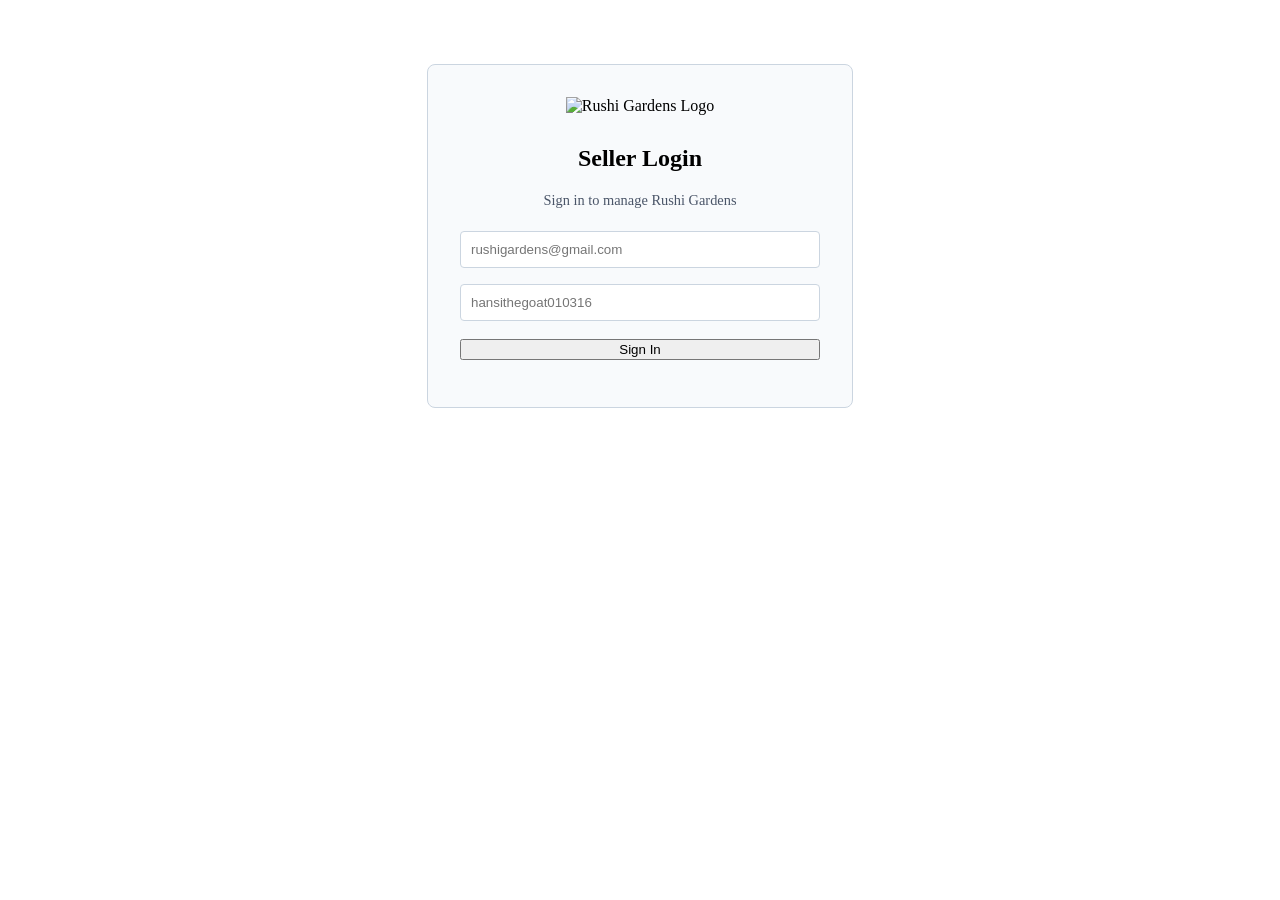
==== admin.html @ b96b64f6 "Change placeholders in admin login form Updated placeholder values for admin email and password fiel" ====
<!DOCTYPE html>
<html lang="en">
<head>
  <meta charset="UTF-8">
  <meta name="viewport" content="width=device-width, initial-scale=1.0">
  <title>Rushi Gardens - Admin Dashboard</title>
  <link rel="icon" type="image/png" href="logo.png">
  <link rel="stylesheet" href="style.css">
  <style>
    /* Login Screen Styling */
    .login-box {
      max-width: 360px;
      margin: 4rem auto;
      padding: 2rem;
      border: 1px solid #cbd5e0;
      border-radius: 8px;
      background: #f8fafc;
      text-align: center;
    }
    .login-box input {
      width: 100%;
      padding: 10px;
      margin: 8px 0;
      border: 1px solid #cbd5e0;
      border-radius: 4px;
      box-sizing: border-box;
    }
    .login-box button {
      width: 100%;
      margin-top: 10px;
    }
    .error-msg {
      color: #e53e3e;
      font-size: 0.9em;
      margin-top: 10px;
    }

    /* Dashboard Styling */
    .dashboard-header {
      display: flex;
      justify-content: space-between;
      align-items: center;
      margin-bottom: 1.5rem;
    }
    .logo-header {
      display: flex;
      align-items: center;
      gap: 12px;
    }
    .header-logo {
      height: 44px !important;
      width: 44px !important;
      object-fit: contain;
    }
    .btn-logout {
      background-color: #718096;
      color: white;
      border: none;
      padding: 8px 14px;
      border-radius: 4px;
      cursor: pointer;
    }
    .btn-logout:hover { background-color: #4a5568; }

    /* Tabs & Tables */
    .tab-btn { background: #e2e8f0; color: #2d3748; padding: 10px 20px; border: none; cursor: pointer; border-radius: 4px 4px 0 0; }
    .tab-btn.active { background: #2f855a; color: white; font-weight: bold; }
    .tab-content { display: none; margin-top: 20px; }
    .tab-content.active { display: block; }
    .order-card { border: 1px solid #cbd5e0; padding: 15px; margin-bottom: 15px; border-radius: 6px; background: #f8fafc; }
    
    /* Action Buttons */
    .btn-update { background-color: #2f855a; color: white; border: none; padding: 6px 12px; border-radius: 4px; cursor: pointer; }
    .btn-update:hover { background-color: #276749; }
    .btn-delete { background-color: #e53e3e; color: white; border: none; padding: 6px 12px; border-radius: 4px; cursor: pointer; margin-left: 6px; }
    .btn-delete:hover { background-color: #c53030; }
  </style>
</head>
<body>

  <!-- LOGIN SECTION (Visible when signed out) -->
  <div id="loginSection" class="login-box">
    <img src="logo.png" alt="Rushi Gardens Logo" style="height: 55px; width: auto; margin-bottom: 10px;">
    <h2>Seller Login</h2>
    <p style="font-size: 0.9em; color: #4a5568;">Sign in to manage Rushi Gardens</p>
    <form id="loginForm">
      <input type="email" id="adminEmail" placeholder="rushigardens@gmail.com" required>
      <input type="password" id="adminPassword" placeholder="hansithegoat010316" required>
      <button type="submit" id="loginBtn">Sign In</button>
    </form>
    <p id="loginError" class="error-msg"></p>
  </div>

  <!-- DASHBOARD SECTION (Hidden until authenticated) -->
  <div id="dashboardSection" style="display: none;">
    <div class="dashboard-header">
      <div class="logo-header">
        <img src="logo.png" alt="Rushi Gardens Logo" class="header-logo">
        <h1 style="margin: 0;">Seller Dashboard</h1>
      </div>
      <button class="btn-logout" onclick="logoutAdmin()">Sign Out</button>
    </div>

    <div>
      <button class="tab-btn active" onclick="switchTab('ordersTab', this)">📦 Order Summaries</button>
      <button class="tab-btn" onclick="switchTab('inventoryTab', this)">🥦 Manage Inventory</button>
    </div>

    <!-- ORDER SUMMARY SECTION -->
    <div id="ordersTab" class="tab-content active">
      <h2>Customer Order History</h2>
      <div id="orderList">Loading order history...</div>
    </div>

    <!-- INVENTORY MANAGEMENT SECTION -->
    <div id="inventoryTab" class="tab-content">
      <h2>Produce Catalog</h2>
      <table border="1" cellpadding="8" style="width: 100%; text-align: left; border-collapse: collapse;">
        <thead>
          <tr style="background-color: #edf2f7;">
            <th>Produce</th>
            <th>Price ($)</th>
            <th>In Stock?</th>
            <th>Actions</th>
          </tr>
        </thead>
        <tbody id="adminInventory"></tbody>
      </table>

      <h3 style="margin-top: 2rem;">Add New Produce Item</h3>
      <input type="text" id="addName" placeholder="Item Name (e.g. Guava)">
      <input type="number" id="addPrice" step="0.01" placeholder="Price">
      <button onclick="addNewProduct()" style="background-color: #2b6cb0;">Add Produce</button>
    </div>
  </div>

  <!-- Firebase SDKs (App, Firestore, and Auth) -->
  <script src="https://www.gstatic.com/firebasejs/10.8.0/firebase-app-compat.js"></script>
  <script src="https://www.gstatic.com/firebasejs/10.8.0/firebase-firestore-compat.js"></script>
  <script src="https://www.gstatic.com/firebasejs/10.8.0/firebase-auth-compat.js"></script>

  <script>
    const firebaseConfig = {
      apiKey: "AIzaSyCzHvC09ahmaO2Btw7ofjyu4hhK2jh5sVI",
      authDomain: "rushi-gardens.firebaseapp.com",
      databaseURL: "https://rushi-gardens-default-rtdb.firebaseio.com",
      projectId: "rushi-gardens",
      storageBucket: "rushi-gardens.firebasestorage.app",
      messagingSenderId: "346604079812",
      appId: "1:346604079812:web:da377ab1e04d03f259d791",
      measurementId: "G-KZ7YDLDT2J"
    };
    firebase.initializeApp(firebaseConfig);
    const db = firebase.firestore();
    const auth = firebase.auth();

    let unsubscribeOrders = null;
    let unsubscribeProducts = null;

    // Monitor Authentication State
    auth.onAuthStateChanged(user => {
      if (user) {
        // User is signed in: Show dashboard and start database listeners
        document.getElementById('loginSection').style.display = 'none';
        document.getElementById('dashboardSection').style.display = 'block';
        startDashboardListeners();
      } else {
        // User is signed out: Show login screen and stop database listeners
        document.getElementById('loginSection').style.display = 'block';
        document.getElementById('dashboardSection').style.display = 'none';
        if (unsubscribeOrders) unsubscribeOrders();
        if (unsubscribeProducts) unsubscribeProducts();
      }
    });

    // Handle Login Form Submission
    document.getElementById('loginForm').addEventListener('submit', async (e) => {
      e.preventDefault();
      const email = document.getElementById('adminEmail').value.trim();
      const password = document.getElementById('adminPassword').value;
      const errorEl = document.getElementById('loginError');
      const loginBtn = document.getElementById('loginBtn');

      errorEl.innerText = '';
      loginBtn.disabled = true;
      loginBtn.innerText = 'Signing in...';

      try {
        await auth.signInWithEmailAndPassword(email, password);
      } catch (err) {
        errorEl.innerText = 'Invalid email or password. Please try again.';
        console.error('Login error:', err);
      } finally {
        loginBtn.disabled = false;
        loginBtn.innerText = 'Sign In';
      }
    });

    // Handle Sign Out
    function logoutAdmin() {
      auth.signOut();
    }

    function switchTab(tabId, btn) {
      document.querySelectorAll('.tab-content').forEach(t => t.classList.remove('active'));
      document.querySelectorAll('.tab-btn').forEach(b => b.classList.remove('active'));
      document.getElementById(tabId).classList.add('active');
      btn.classList.add('active');
    }

    // Start Firestore Listeners ONLY After Admin Authenticates
    function startDashboardListeners() {
      // 1. Load Live Orders Summary
      unsubscribeOrders = db.collection('orders').orderBy('timestamp', 'desc').onSnapshot(snapshot => {
        const list = document.getElementById('orderList');
        list.innerHTML = '';
        if (snapshot.empty) {
          list.innerHTML = '<p>No orders placed yet.</p>';
          return;
        }

        snapshot.forEach(doc => {
          const o = doc.data();
          const date = o.timestamp ? new Date(o.timestamp.toDate()).toLocaleString() : 'Just now';
          
          let itemDetailsHtml = '<ul>';
          o.items.forEach(i => {
            // Supports both older (lbs) and newer (qty + unit) order structures
            const quantityText = i.qty ? `${i.qty} ${i.unit}` : `${i.lbs} lbs`;
            itemDetailsHtml += `<li>${i.name}: <strong>${quantityText}</strong> ($${i.subtotal.toFixed(2)})</li>`;
          });
          itemDetailsHtml += '</ul>';

          const card = document.createElement('div');
          card.className = 'order-card';
          card.innerHTML = `
            <h3>Order #${doc.id.substring(0, 6)} — <span style="color:#2f855a;">$${o.totalAmount.toFixed(2)}</span></h3>
            <p><strong>Date:</strong> ${date}</p>
            <p><strong>Customer:</strong> ${o.customerName} | <strong>Phone:</strong> ${o.customerPhone} | <strong>Email:</strong> ${o.customerEmail}</p>
            <h4>Items Ordered:</h4>
            ${itemDetailsHtml}
          `;
          list.appendChild(card);
        });
      }, err => {
        document.getElementById('orderList').innerHTML = `<p style="color:red;">Access denied: ${err.message}</p>`;
      });

      // 2. Load Live Inventory Management
      unsubscribeProducts = db.collection('products').orderBy('name', 'asc').onSnapshot(snapshot => {
        const tbody = document.getElementById('adminInventory');
        tbody.innerHTML = '';
        snapshot.forEach(doc => {
          const p = doc.data();
          const tr = document.createElement('tr');
          tr.innerHTML = `
            <td><strong>${p.name}</strong></td>
            <td><input type="number" step="0.01" value="${p.pricePerLb}" id="price-${doc.id}" style="width: 80px;"></td>
            <td><input type="checkbox" ${p.inStock ? 'checked' : ''} id="stock-${doc.id}"></td>
            <td>
              <button class="btn-update" onclick="updateProduct('${doc.id}')">Update</button>
              <button class="btn-delete" onclick="deleteProduct('${doc.id}', '${p.name.replace(/'/g, "\\'")}')">Delete</button>
            </td>
          `;
          tbody.appendChild(tr);
        });
      }, err => {
        console.error("Products read error:", err);
      });
    }

    // Update Price or In Stock status
    async function update
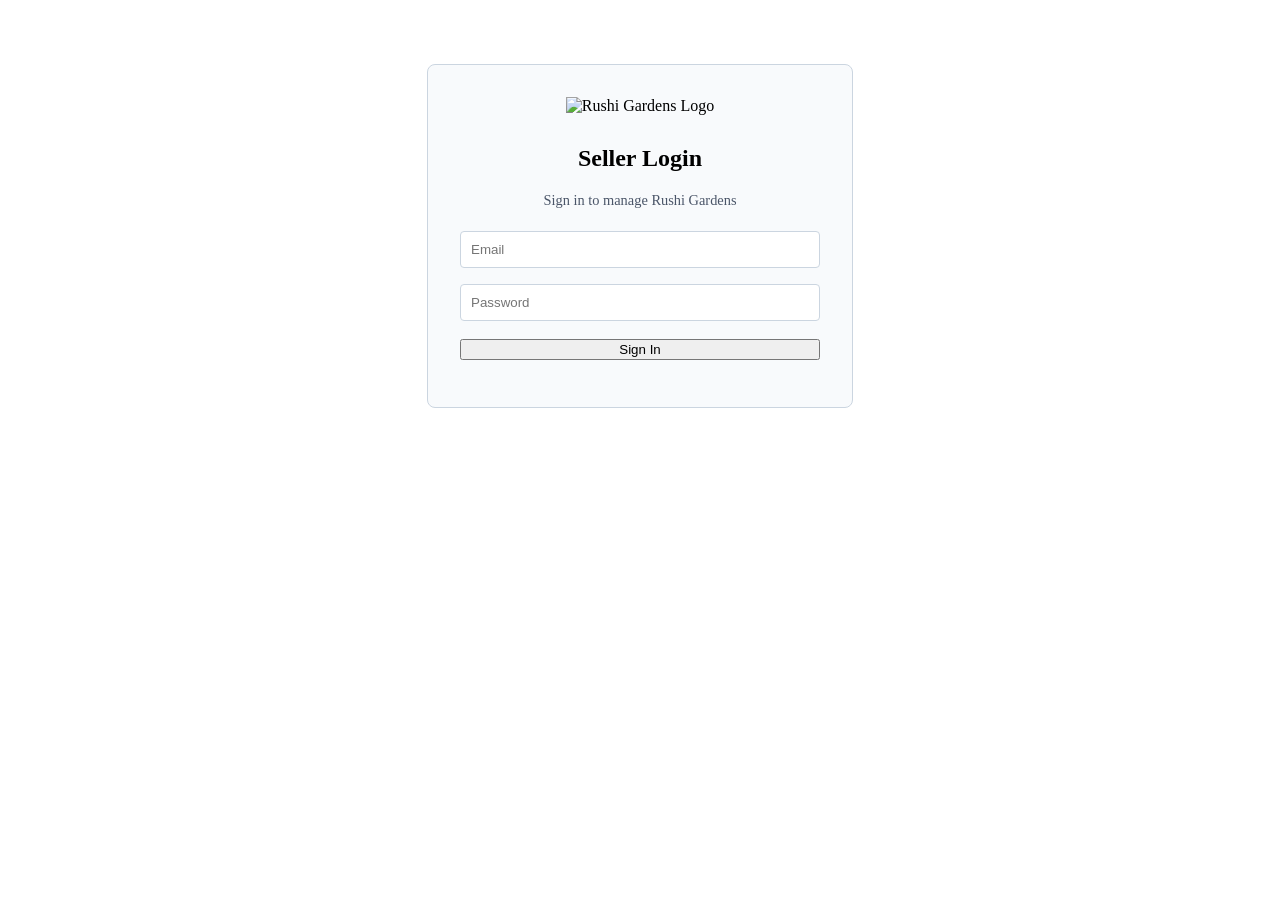
==== commit 7b0e16ca: "Update placeholders in admin login form" ====
--- a/admin.html
+++ b/admin.html
@@ -84,8 +84,8 @@
     <h2>Seller Login</h2>
     <p style="font-size: 0.9em; color: #4a5568;">Sign in to manage Rushi Gardens</p>
     <form id="loginForm">
-      <input type="email" id="adminEmail" placeholder="rushigardens@gmail.com" required>
-      <input type="password" id="adminPassword" placeholder="hansithegoat010316" required>
+      <input type="email" id="adminEmail" placeholder="Email" required>
+      <input type="password" id="adminPassword" placeholder="Password" required>
       <button type="submit" id="loginBtn">Sign In</button>
     </form>
     <p id="loginError" class="error-msg"></p>
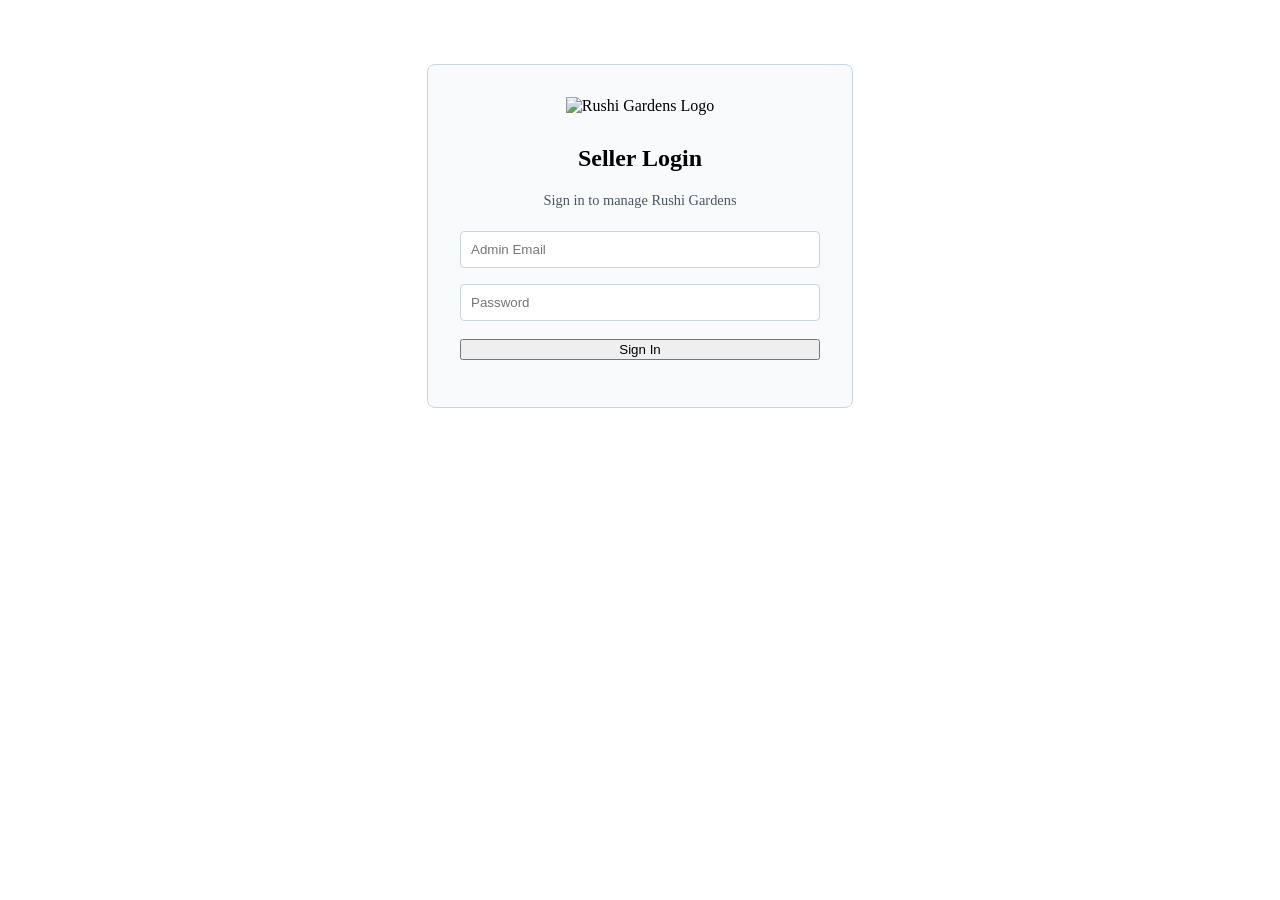
==== commit 09c7ff48: "Update admin email placeholder and product functions" ====
--- a/admin.html
+++ b/admin.html
@@ -84,7 +84,7 @@
     <h2>Seller Login</h2>
     <p style="font-size: 0.9em; color: #4a5568;">Sign in to manage Rushi Gardens</p>
     <form id="loginForm">
-      <input type="email" id="adminEmail" placeholder="Email" required>
+      <input type="email" id="adminEmail" placeholder="Admin Email" required>
       <input type="password" id="adminPassword" placeholder="Password" required>
       <button type="submit" id="loginBtn">Sign In</button>
     </form>
@@ -270,4 +270,49 @@
     }
 
     // Update Price or In Stock status
-    async function update
+    async function updateProduct(id) {
+      const price = parseFloat(document.getElementById(`price-${id}`).value) || 0;
+      const inStock = document.getElementById(`stock-${id}`).checked;
+      try {
+        await db.collection('products').doc(id).update({ pricePerLb: price, inStock: inStock });
+        alert('Product updated successfully!');
+      } catch (err) {
+        console.error("Error updating product:", err);
+        alert('Failed to update product: ' + err.message);
+      }
+    }
+
+    // Delete item permanently from database
+    async function deleteProduct(id, productName) {
+      const confirmed = confirm(`Are you sure you want to permanently delete "${productName}" from your inventory?`);
+      if (confirmed) {
+        try {
+          await db.collection('products').doc(id).delete();
+          alert(`"${productName}" has been removed from inventory.`);
+        } catch (err) {
+          console.error("Error deleting product:", err);
+          alert('Failed to delete product: ' + err.message);
+        }
+      }
+    }
+
+    // Add a new product
+    async function addNewProduct() {
+      const name = document.getElementById('addName').value.trim();
+      const price = parseFloat(document.getElementById('addPrice').value) || 0;
+      if (name) {
+        try {
+          await db.collection('products').add({ name: name, pricePerLb: price, inStock: true });
+          document.getElementById('addName').value = '';
+          document.getElementById('addPrice').value = '';
+        } catch (err) {
+          console.error("Error adding product:", err);
+          alert('Failed to add product: ' + err.message);
+        }
+      } else {
+        alert('Please enter a product name.');
+      }
+    }
+  </script>
+</body>
+</html>
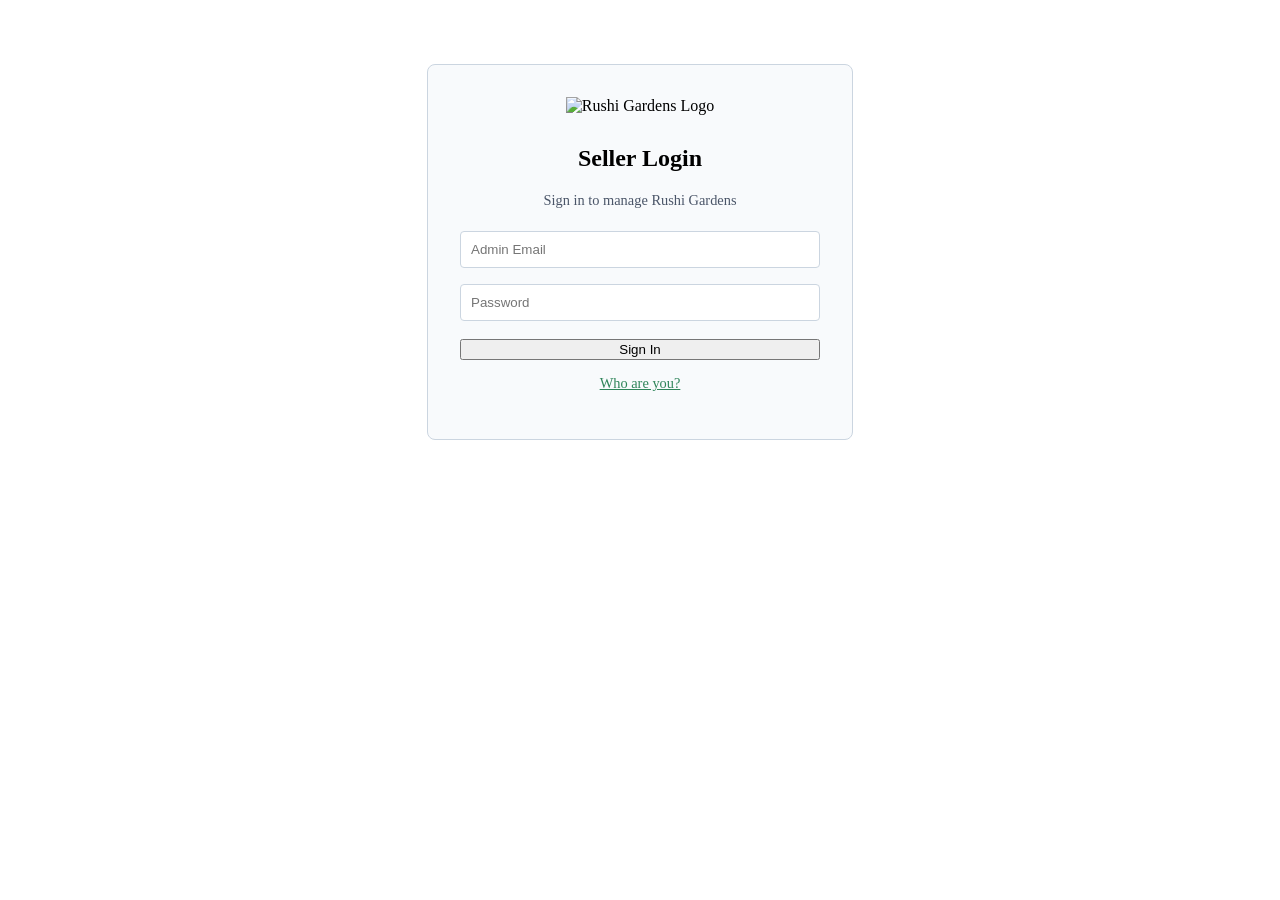
==== commit ca324e36: "Enhance login section and improve error handling" ====
--- a/admin.html
+++ b/admin.html
@@ -78,16 +78,21 @@
 </head>
 <body>
 
-  <!-- LOGIN SECTION (Visible when signed out) -->
+  <!-- LOGIN / REGISTER SECTION (Visible when signed out) -->
   <div id="loginSection" class="login-box">
     <img src="logo.png" alt="Rushi Gardens Logo" style="height: 55px; width: auto; margin-bottom: 10px;">
-    <h2>Seller Login</h2>
-    <p style="font-size: 0.9em; color: #4a5568;">Sign in to manage Rushi Gardens</p>
+    <h2 id="authTitle">Seller Login</h2>
+    <p id="authSubtitle" style="font-size: 0.9em; color: #4a5568;">Sign in to manage Rushi Gardens</p>
+    
     <form id="loginForm">
       <input type="email" id="adminEmail" placeholder="Admin Email" required>
       <input type="password" id="adminPassword" placeholder="Password" required>
       <button type="submit" id="loginBtn">Sign In</button>
     </form>
+
+    <p style="margin-top: 15px; font-size: 0.9em;">
+      <a href="#" id="toggleAuthMode" style="color: #2f855a; text-decoration: underline;">Who are you?</a>
+    </p>
     <p id="loginError" class="error-msg"></p>
   </div>
 
@@ -154,18 +159,44 @@
     const db = firebase.firestore();
     const auth = firebase.auth();
 
+    // Approved admin emails
+    const APPROVED_ADMINS = [
+      "rushigardens@gmail.com",
+      "hansitapenikalapati@gmail.com",
+      "acnettem@gmail.com",
+      "lokspen@gmail.com"
+    ];
+
     let unsubscribeOrders = null;
     let unsubscribeProducts = null;
+    let isRegisterMode = false;
+
+    // Toggle between "Sign In" and "Create Account" modes
+    document.getElementById('toggleAuthMode').addEventListener('click', (e) => {
+      e.preventDefault();
+      isRegisterMode = !isRegisterMode;
+      document.getElementById('loginError').innerText = '';
+
+      if (isRegisterMode) {
+        document.getElementById('authTitle').innerText = 'Create Admin Account';
+        document.getElementById('authSubtitle').innerText = 'Register an approved Rushi Gardens email';
+        document.getElementById('loginBtn').innerText = 'Register & Sign In';
+        document.getElementById('toggleAuthMode').innerText = 'Already have an account? Sign In';
+      } else {
+        document.getElementById('authTitle').innerText = 'Seller Login';
+        document.getElementById('authSubtitle').innerText = 'Sign in to manage Rushi Gardens';
+        document.getElementById('loginBtn').innerText = 'Sign In';
+        document.getElementById('toggleAuthMode').innerText = 'First time here? Create an admin account';
+      }
+    });
 
     // Monitor Authentication State
     auth.onAuthStateChanged(user => {
       if (user) {
-        // User is signed in: Show dashboard and start database listeners
         document.getElementById('loginSection').style.display = 'none';
         document.getElementById('dashboardSection').style.display = 'block';
         startDashboardListeners();
       } else {
-        // User is signed out: Show login screen and stop database listeners
         document.getElementById('loginSection').style.display = 'block';
         document.getElementById('dashboardSection').style.display = 'none';
         if (unsubscribeOrders) unsubscribeOrders();
@@ -173,26 +204,42 @@
       }
     });
 
-    // Handle Login Form Submission
+    // Handle Login or Registration Form Submission
     document.getElementById('loginForm').addEventListener('submit', async (e) => {
       e.preventDefault();
-      const email = document.getElementById('adminEmail').value.trim();
+      const email = document.getElementById('adminEmail').value.trim().toLowerCase();
       const password = document.getElementById('adminPassword').value;
       const errorEl = document.getElementById('loginError');
       const loginBtn = document.getElementById('loginBtn');
 
       errorEl.innerText = '';
+
+      if (!APPROVED_ADMINS.includes(email)) {
+        errorEl.innerText = 'This email is not authorized as a Rushi Gardens admin.';
+        return;
+      }
+
       loginBtn.disabled = true;
-      loginBtn.innerText = 'Signing in...';
+      loginBtn.innerText = isRegisterMode ? 'Creating account...' : 'Signing in...';
 
       try {
-        await auth.signInWithEmailAndPassword(email, password);
+        if (isRegisterMode) {
+          await auth.createUserWithEmailAndPassword(email, password);
+        } else {
+          await auth.signInWithEmailAndPassword(email, password);
+        }
       } catch (err) {
-        errorEl.innerText = 'Invalid email or password. Please try again.';
-        console.error('Login error:', err);
+        if (err.code === 'auth/email-already-in-use') {
+          errorEl.innerText = 'An account with this email already exists. Switch to Sign In.';
+        } else if (err.code === 'auth/weak-password') {
+          errorEl.innerText = 'Password must be at least 6 characters long.';
+        } else {
+          errorEl.innerText = 'Invalid email or password. Please try again.';
+        }
+        console.error('Auth error:', err);
       } finally {
         loginBtn.disabled = false;
-        loginBtn.innerText = 'Sign In';
+        loginBtn.innerText = isRegisterMode ? 'Register & Sign In' : 'Sign In';
       }
     });
 
@@ -225,7 +272,6 @@
           
           let itemDetailsHtml = '<ul>';
           o.items.forEach(i => {
-            // Supports both older (lbs) and newer (qty + unit) order structures
             const quantityText = i.qty ? `${i.qty} ${i.unit}` : `${i.lbs} lbs`;
             itemDetailsHtml += `<li>${i.name}: <strong>${quantityText}</strong> ($${i.subtotal.toFixed(2)})</li>`;
           });
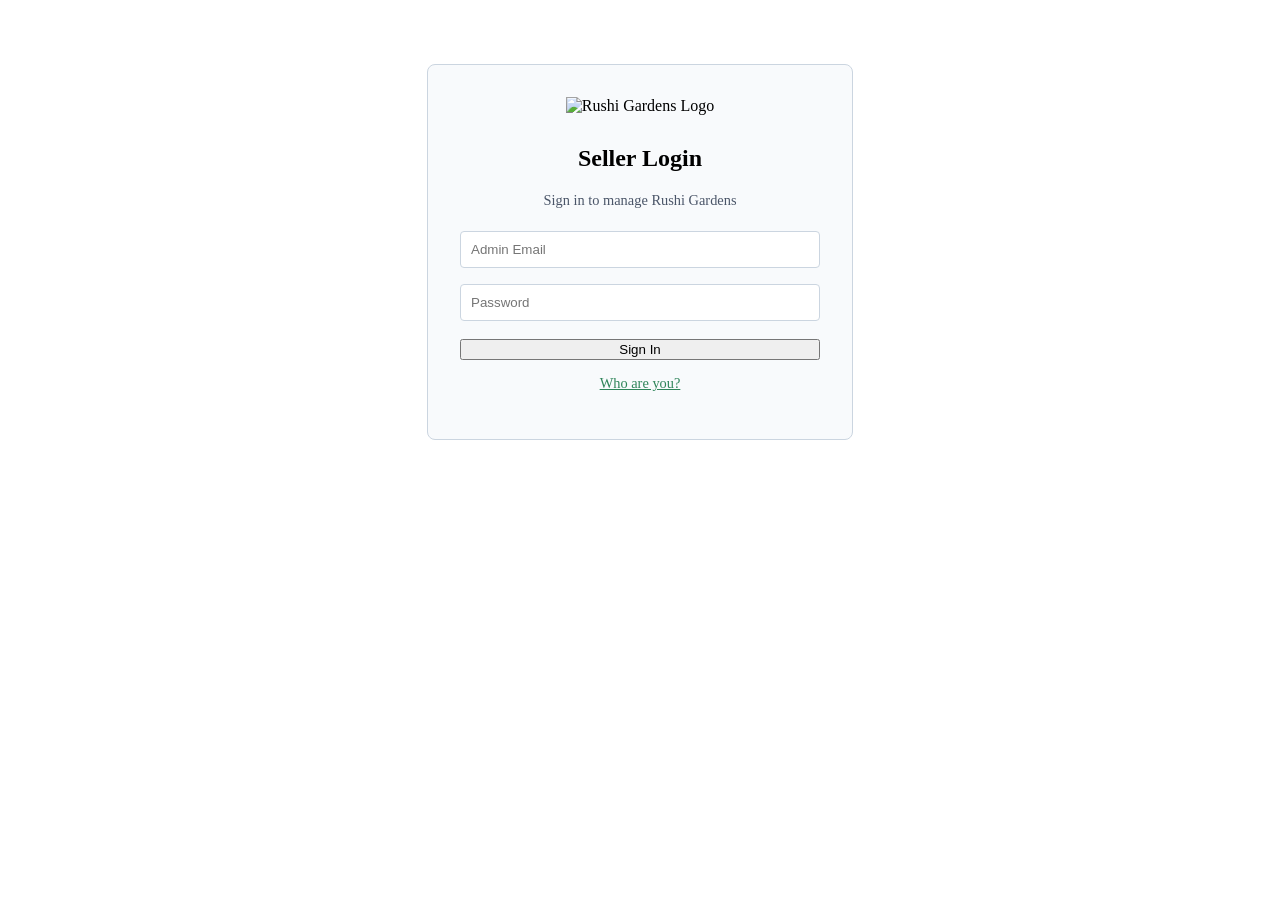
==== commit 01d3d27c: "Add new admin email to APPROVED_ADMINS list" ====
--- a/admin.html
+++ b/admin.html
@@ -164,7 +164,8 @@
       "rushigardens@gmail.com",
       "hansitapenikalapati@gmail.com",
       "acnettem@gmail.com",
-      "lokspen@gmail.com"
+      "lokspen@gmail.com",
+      "rushitha.penikalapati@gmail.com"
     ];
 
     let unsubscribeOrders = null;
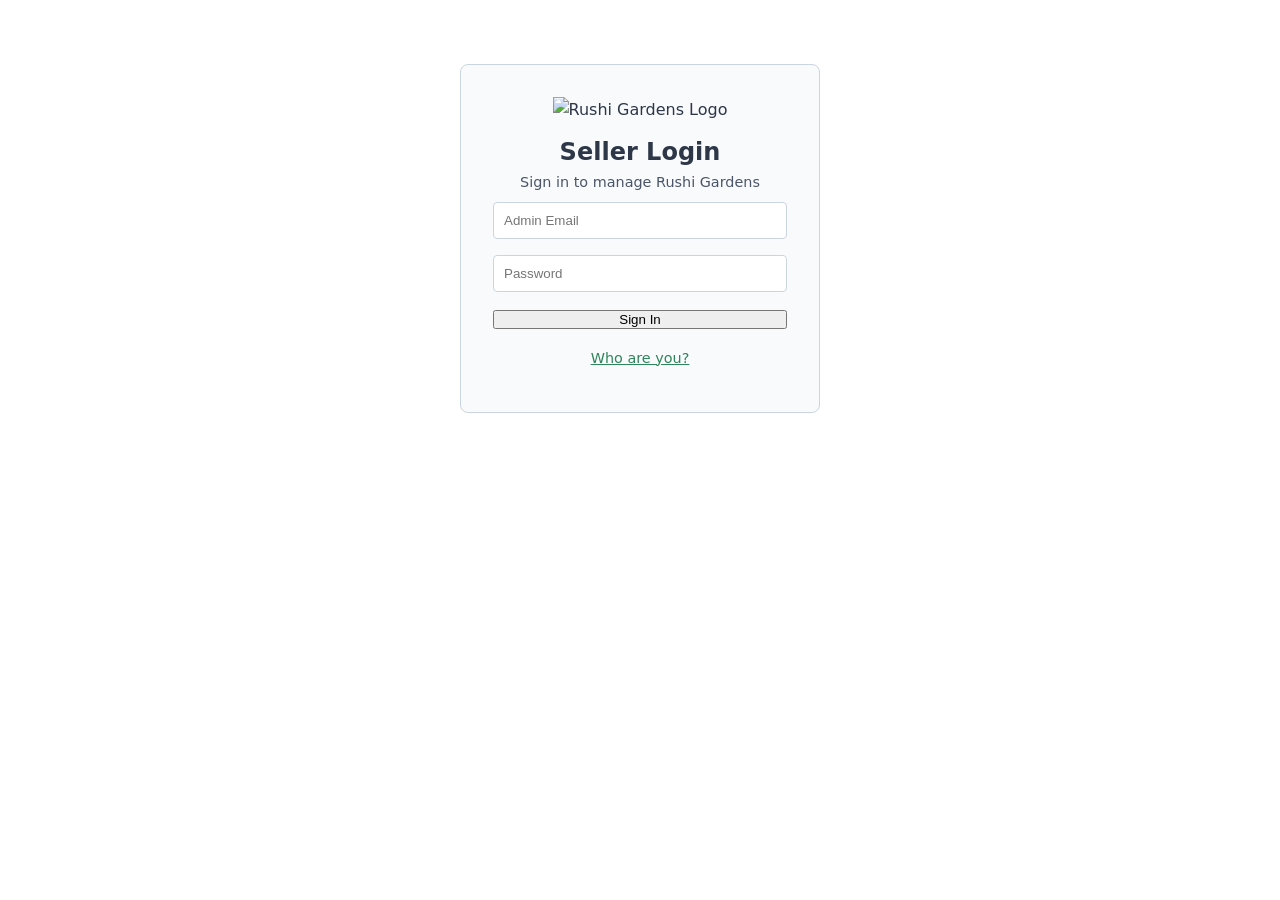
==== commit 1cf90e35: "Add 'Image Path / URL' column to admin table" ====
--- a/admin.html
+++ b/admin.html
@@ -125,6 +125,7 @@
           <tr style="background-color: #edf2f7;">
             <th>Produce</th>
             <th>Price ($)</th>
+            <th>Image Path / URL</th>
             <th>In Stock?</th>
             <th>Actions</th>
           </tr>
--- a/style.css
+++ b/style.css
@@ -0,0 +1,406 @@
+:root {
+  --primary: #2f855a;
+  --primary-dark: #276749;
+  --bg-light: #f8fafc;
+  --text-dark: #2d3748;
+  --text-muted: #4a5568;
+  --border: #e2e8f0;
+}
+
+* {
+  box-sizing: border-box;
+  margin: 0;
+  padding: 0;
+}
+
+body {
+  font-family: system-ui, -apple-system, sans-serif;
+  color: var(--text-dark);
+  background-color: #ffffff;
+  line-height: 1.6;
+}
+
+/* Navigation Bar */
+.navbar {
+  display: flex;
+  justify-content: space-between;
+  align-items: center;
+  padding: 1rem 5%;
+  background: #ffffff;
+  border-bottom: 1px solid var(--border);
+  position: sticky;
+  top: 0;
+  z-index: 100;
+}
+
+.nav-brand {
+  display: flex;
+  align-items: center;
+  gap: 10px;
+  text-decoration: none;
+  color: var(--text-dark);
+  font-weight: bold;
+  font-size: 1.25rem;
+}
+
+.nav-brand img {
+  height: 40px;
+  width: 40px;
+  object-fit: contain;
+}
+
+.nav-links {
+  display: flex;
+  gap: 20px;
+  align-items: center;
+}
+
+.nav-links a {
+  text-decoration: none;
+  color: var(--text-dark);
+  font-weight: 500;
+}
+
+.nav-links a:hover {
+  color: var(--primary);
+}
+
+/* Buttons */
+.btn-primary {
+  display: inline-block;
+  background-color: var(--primary);
+  color: #ffffff !important;
+  padding: 0.75rem 1.5rem;
+  border-radius: 6px;
+  text-decoration: none;
+  font-weight: 600;
+  border: none;
+  cursor: pointer;
+  transition: background-color 0.2s;
+}
+
+.btn-primary:hover {
+  background-color: var(--primary-dark);
+}
+
+/* Hero Banner (index.html) */
+.hero-banner {
+  position: relative;
+  height: 440px;
+  background-size: cover;
+  background-position: center;
+  display: flex;
+  align-items: center;
+  justify-content: center;
+  text-align: center;
+  color: #ffffff;
+}
+
+.hero-overlay {
+  position: absolute;
+  inset: 0;
+  background: rgba(0, 0, 0, 0.45); /* Darkens background photo so logo/text pop */
+}
+
+.hero-content {
+  position: relative;
+  z-index: 1;
+  max-width: 700px;
+  padding: 0 1.5rem;
+}
+
+.hero-logo {
+  height: 110px;
+  width: auto;
+  margin-bottom: 1rem;
+  filter: drop-shadow(0 2px 6px rgba(0,0,0,0.4));
+}
+
+.hero-content h1 {
+  font-size: 2.5rem;
+  margin-bottom: 0.5rem;
+  text-shadow: 0 2px 4px rgba(0,0,0,0.5);
+}
+
+.hero-content p {
+  font-size: 1.15rem;
+  margin-bottom: 1.5rem;
+}
+
+/* Storefront Sections */
+.section-container {
+  max-width: 1050px;
+  margin: 3.5rem auto;
+  padding: 0 1.5rem;
+}
+
+.section-title {
+  text-align: center;
+  font-size: 1.85rem;
+  margin-bottom: 0.5rem;
+}
+
+.section-subtitle {
+  text-align: center;
+  color: var(--text-muted);
+  margin-bottom: 2rem;
+}
+
+/* Custom Photo Gallery & Clickable Order Card */
+.gallery-grid {
+  display: grid;
+  grid-template-columns: repeat(auto-fit, minmax(280px, 1fr));
+  gap: 1.5rem;
+}
+
+.gallery-card {
+  border-radius: 10px;
+  overflow: hidden;
+  border: 1px solid var(--border);
+  background: var(--bg-light);
+}
+
+.gallery-card img {
+  width: 100%;
+  height: 240px;
+  object-fit: cover;
+  display: block;
+}
+
+.gallery-caption {
+  padding: 0.85rem 1rem;
+  font-size: 0.95rem;
+  color: var(--text-muted);
+  text-align: center;
+}
+
+.clickable-order-card {
+  position: relative;
+  display: block;
+  text-decoration: none;
+  border-radius: 10px;
+  overflow: hidden;
+  border: 2px solid var(--primary);
+  transition: transform 0.2s, box-shadow 0.2s;
+}
+
+.clickable-order-card:hover {
+  transform: translateY(-4px);
+  box-shadow: 0 10px 20px rgba(0,0,0,0.12);
+}
+
+.clickable-order-card img {
+  width: 100%;
+  height: 240px;
+  object-fit: cover;
+  display: block;
+}
+
+.clickable-badge {
+  background: var(--primary);
+  color: #ffffff;
+  text-align: center;
+  padding: 0.85rem;
+  font-weight: bold;
+  font-size: 1.05rem;
+}
+
+/* Location & Google Maps Cutout */
+.location-grid {
+  display: grid;
+  grid-template-columns: 1fr 1.5fr;
+  gap: 2rem;
+  align-items: center;
+  background: var(--bg-light);
+  padding: 2rem;
+  border-radius: 12px;
+  border: 1px solid var(--border);
+}
+
+@media (max-width: 768px) {
+  .location-grid {
+    grid-template-columns: 1fr;
+  }
+}
+
+.map-cutout {
+  position: relative;
+  border-radius: 10px;
+  overflow: hidden;
+  border: 1px solid var(--border);
+  height: 280px;
+}
+
+.map-cutout iframe {
+  width: 100%;
+  height: 100%;
+  border: 0;
+}
+
+.map-link-btn {
+  display: inline-block;
+  margin-top: 1rem;
+  color: var(--primary);
+  font-weight: bold;
+  text-decoration: none;
+}
+
+.map-link-btn:hover {
+  text-decoration: underline;
+}
+
+/* Contact Footer */
+.contact-footer {
+  background-color: #1a202c;
+  color: #edf2f7;
+  padding: 3.5rem 1.5rem 2rem;
+  margin-top: 4rem;
+}
+
+.contact-grid {
+  max-width: 1050px;
+  margin: 0 auto;
+  display: grid;
+  grid-template-columns: repeat(auto-fit, minmax(260px, 1fr));
+  gap: 2rem;
+}
+
+.contact-footer h3 {
+  margin-bottom: 0.75rem;
+  color: #ffffff;
+}
+
+.contact-footer a {
+  color: #68d391;
+  text-decoration: none;
+}
+
+.contact-footer a:hover {
+  text-decoration: underline;
+}
+
+.contact-form-mini input,
+.contact-form-mini textarea {
+  width: 100%;
+  padding: 0.65rem;
+  margin-bottom: 0.65rem;
+  border-radius: 4px;
+  border: 1px solid #4a5568;
+  background: #2d3748;
+  color: #ffffff;
+}
+
+.footer-bottom {
+  text-align: center;
+  margin-top: 2.5rem;
+  padding-top: 1.5rem;
+  border-top: 1px solid #2d3748;
+  font-size: 0.85rem;
+  color: #a0aec0;
+}
+
+/* Retail Product Grid (order.html) */
+.order-container {
+  max-width: 1050px;
+  margin: 2rem auto;
+  padding: 0 1.5rem;
+}
+
+.product-grid {
+  display: grid;
+  grid-template-columns: repeat(auto-fill, minmax(230px, 1fr));
+  gap: 1.5rem;
+  margin-top: 1.5rem;
+}
+
+.retail-card {
+  border: 1px solid var(--border);
+  border-radius: 10px;
+  overflow: hidden;
+  background: #ffffff;
+  display: flex;
+  flex-direction: column;
+  justify-content: space-between;
+  transition: box-shadow 0.2s;
+}
+
+.retail-card:hover {
+  box-shadow: 0 6px 16px rgba(0,0,0,0.08);
+}
+
+.retail-card-img {
+  width: 100%;
+  height: 165px;
+  object-fit: cover;
+  background-color: #edf2f7;
+  border-bottom: 1px solid var(--border);
+}
+
+.retail-card-body {
+  padding: 1rem;
+  display: flex;
+  flex-direction: column;
+  gap: 0.5rem;
+}
+
+.retail-card-title {
+  font-size: 1.1rem;
+  font-weight: 700;
+}
+
+.retail-card-price {
+  color: var(--primary);
+  font-weight: 600;
+  font-size: 0.95rem;
+}
+
+.qty-control {
+  display: flex;
+  align-items: center;
+  gap: 8px;
+  margin-top: 0.5rem;
+}
+
+.qty-control input {
+  width: 80px;
+  padding: 6px 8px;
+  border: 1px solid #cbd5e0;
+  border-radius: 4px;
+  font-size: 1rem;
+}
+
+.checkout-box {
+  margin-top: 2.5rem;
+  background: var(--bg-light);
+  border: 1px solid var(--border);
+  border-radius: 10px;
+  padding: 2rem;
+  display: grid;
+  grid-template-columns: 1fr 1fr;
+  gap: 2rem;
+}
+
+@media (max-width: 768px) {
+  .checkout-box {
+    grid-template-columns: 1fr;
+  }
+}
+
+.customer-form {
+  display: flex;
+  flex-direction: column;
+  gap: 12px;
+}
+
+.form-group {
+  display: flex;
+  flex-direction: column;
+  gap: 4px;
+}
+
+.form-group input {
+  padding: 10px;
+  border: 1px solid #cbd5e0;
+  border-radius: 4px;
+  font-size: 1rem;
+}
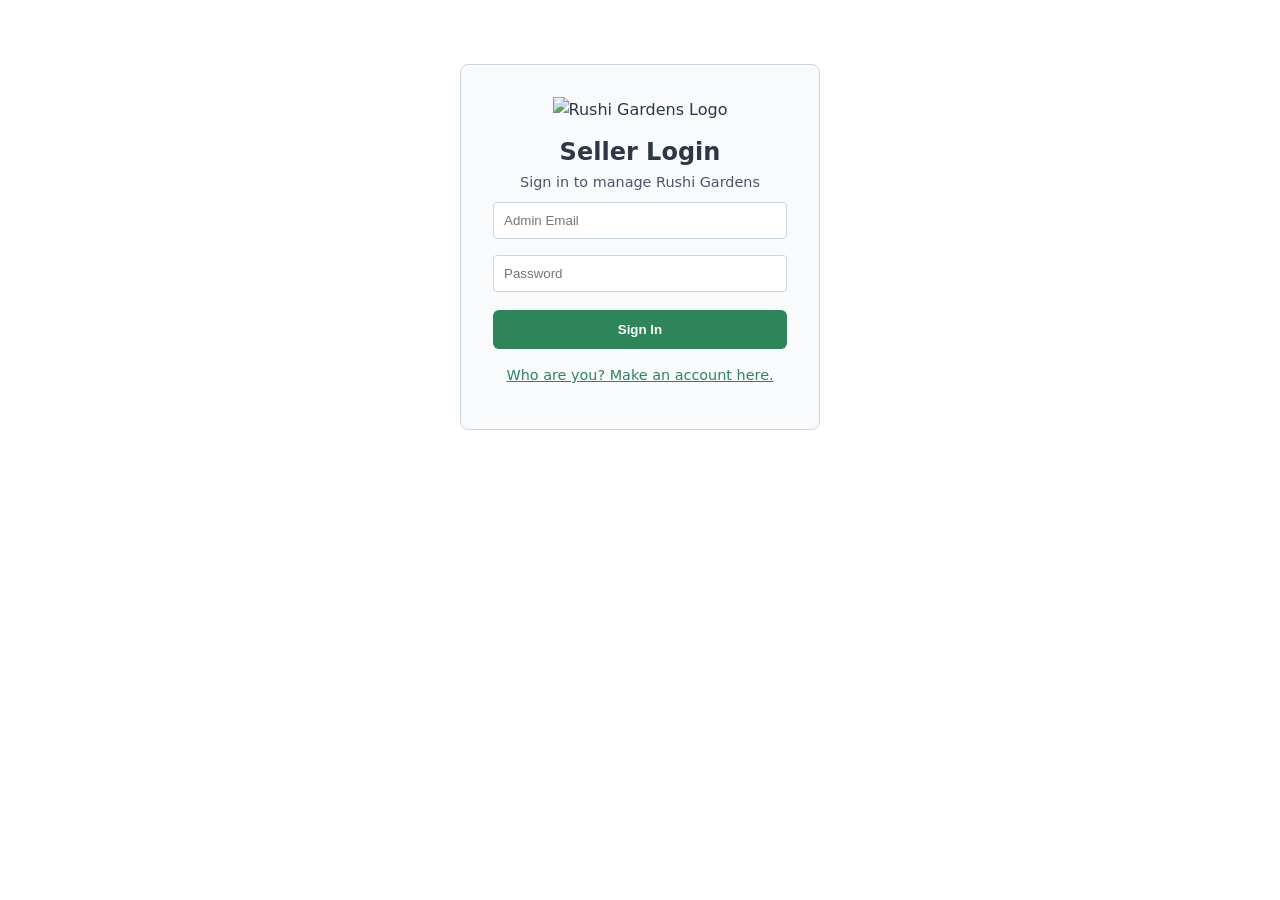
==== commit 6cda007b: "Enhance admin login and dashboard UI elements" ====
--- a/admin.html
+++ b/admin.html
@@ -87,17 +87,17 @@
     <form id="loginForm">
       <input type="email" id="adminEmail" placeholder="Admin Email" required>
       <input type="password" id="adminPassword" placeholder="Password" required>
-      <button type="submit" id="loginBtn">Sign In</button>
+      <button type="submit" id="loginBtn" class="btn-primary">Sign In</button>
     </form>
 
     <p style="margin-top: 15px; font-size: 0.9em;">
-      <a href="#" id="toggleAuthMode" style="color: #2f855a; text-decoration: underline;">Who are you?</a>
+      <a href="#" id="toggleAuthMode" style="color: #2f855a; text-decoration: underline;">Who are you? Make an account here.</a>
     </p>
     <p id="loginError" class="error-msg"></p>
   </div>
 
   <!-- DASHBOARD SECTION (Hidden until authenticated) -->
-  <div id="dashboardSection" style="display: none;">
+  <div id="dashboardSection" style="display: none; max-width: 1050px; margin: 2rem auto; padding: 0 1.5rem;">
     <div class="dashboard-header">
       <div class="logo-header">
         <img src="logo.png" alt="Rushi Gardens Logo" class="header-logo">
@@ -107,8 +107,8 @@
     </div>
 
     <div>
-      <button class="tab-btn active" onclick="switchTab('ordersTab', this)">📦 Order Summaries</button>
-      <button class="tab-btn" onclick="switchTab('inventoryTab', this)">🥦 Manage Inventory</button>
+      <button class="tab-btn active" onclick="switchTab('ordersTab', this)">Order Summaries</button>
+      <button class="tab-btn" onclick="switchTab('inventoryTab', this)">Manage Inventory</button>
     </div>
 
     <!-- ORDER SUMMARY SECTION -->
@@ -136,7 +136,8 @@
       <h3 style="margin-top: 2rem;">Add New Produce Item</h3>
       <input type="text" id="addName" placeholder="Item Name (e.g. Guava)">
       <input type="number" id="addPrice" step="0.01" placeholder="Price">
-      <button onclick="addNewProduct()" style="background-color: #2b6cb0;">Add Produce</button>
+      <input type="text" id="addImage" placeholder="Image path (e.g. images/guava.jpg)">
+      <button onclick="addNewProduct()" style="background-color: #2b6cb0;" class="btn-primary">Add Produce</button>
     </div>
   </div>
 
@@ -188,7 +189,7 @@
         document.getElementById('authTitle').innerText = 'Seller Login';
         document.getElementById('authSubtitle').innerText = 'Sign in to manage Rushi Gardens';
         document.getElementById('loginBtn').innerText = 'Sign In';
-        document.getElementById('toggleAuthMode').innerText = 'First time here? Create an admin account';
+        document.getElementById('toggleAuthMode').innerText = 'Who are you? Make an account here.';
       }
     });
 
@@ -300,10 +301,12 @@
         tbody.innerHTML = '';
         snapshot.forEach(doc => {
           const p = doc.data();
+          const imgVal = p.imageUrl || '';
           const tr = document.createElement('tr');
           tr.innerHTML = `
             <td><strong>${p.name}</strong></td>
-            <td><input type="number" step="0.01" value="${p.pricePerLb}" id="price-${doc.id}" style="width: 80px;"></td>
+            <td><input type="number" step="0.01" value="${p.pricePerLb}" id="price-${doc.id}" style="width: 75px;"></td>
+            <td><input type="text" value="${imgVal}" placeholder="images/item.jpg" id="img-${doc.id}" style="width: 150px;"></td>
             <td><input type="checkbox" ${p.inStock ? 'checked' : ''} id="stock-${doc.id}"></td>
             <td>
               <button class="btn-update" onclick="updateProduct('${doc.id}')">Update</button>
@@ -315,14 +318,19 @@
       }, err => {
         console.error("Products read error:", err);
       });
-    }
-
-    // Update Price or In Stock status
+    } // <-- Missing closing brace was here
+
+    // Update Price, Image, or In Stock status
     async function updateProduct(id) {
       const price = parseFloat(document.getElementById(`price-${id}`).value) || 0;
+      const imageUrl = document.getElementById(`img-${id}`).value.trim();
       const inStock = document.getElementById(`stock-${id}`).checked;
       try {
-        await db.collection('products').doc(id).update({ pricePerLb: price, inStock: inStock });
+        await db.collection('products').doc(id).update({ 
+          pricePerLb: price, 
+          imageUrl: imageUrl, 
+          inStock: inStock 
+        });
         alert('Product updated successfully!');
       } catch (err) {
         console.error("Error updating product:", err);
@@ -348,11 +356,18 @@
     async function addNewProduct() {
       const name = document.getElementById('addName').value.trim();
       const price = parseFloat(document.getElementById('addPrice').value) || 0;
+      const imageUrl = document.getElementById('addImage').value.trim();
       if (name) {
         try {
-          await db.collection('products').add({ name: name, pricePerLb: price, inStock: true });
+          await db.collection('products').add({ 
+            name: name, 
+            pricePerLb: price, 
+            imageUrl: imageUrl, 
+            inStock: true 
+          });
           document.getElementById('addName').value = '';
           document.getElementById('addPrice').value = '';
+          document.getElementById('addImage').value = '';
         } catch (err) {
           console.error("Error adding product:", err);
           alert('Failed to add product: ' + err.message);
